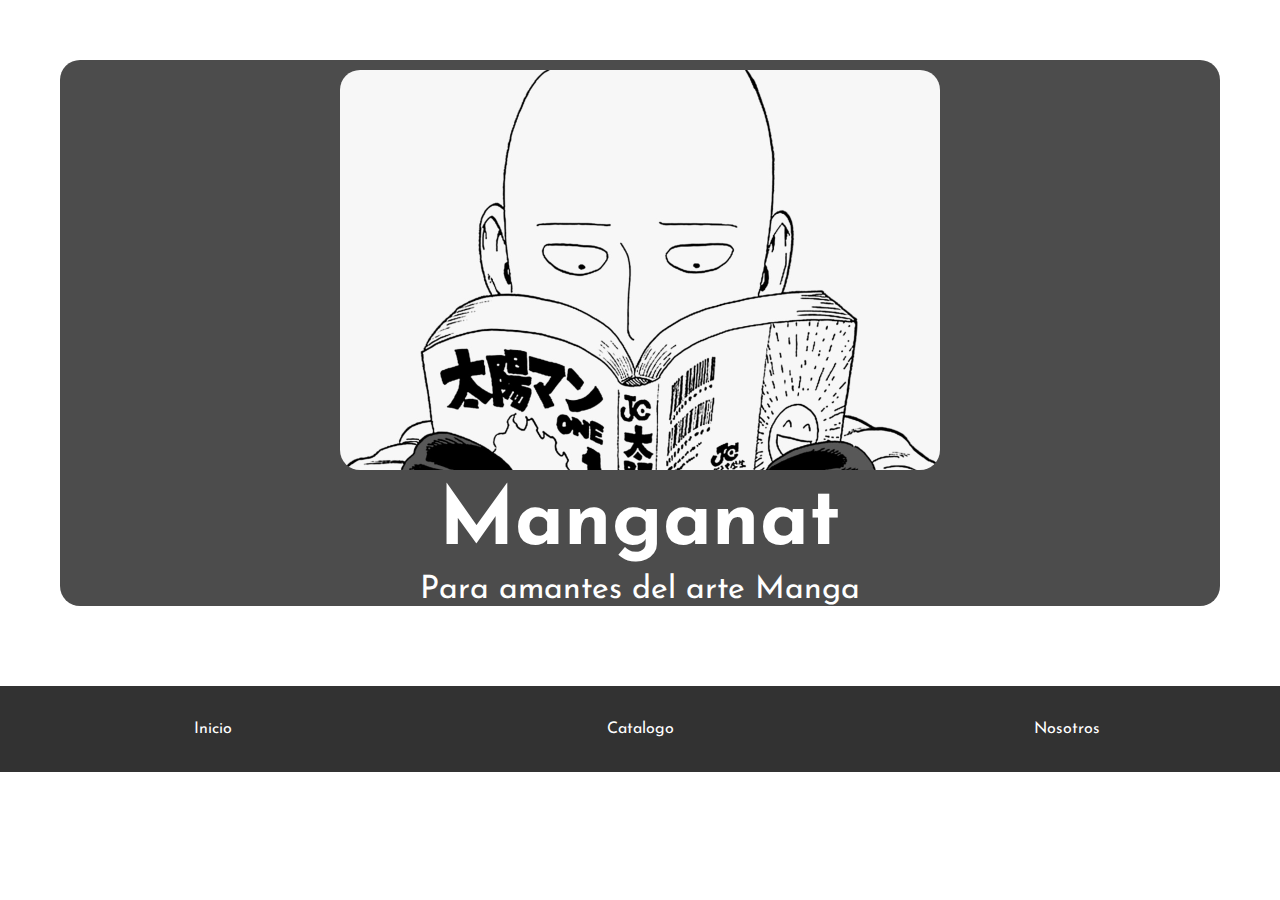
==== index.html @ 16a97c56 "Nav listo" ====
<!DOCTYPE html>
<html lang="en">
<head>
    <meta charset="UTF-8">
    <meta name="viewport" content="width=device-width, initial-scale=1.0">
    <link rel="stylesheet" href="/css/style.css">
    <link rel="icon" href="/img/favicon.png">
    <title>Manganat</title>
</head>
<body>
    <!-- Header -->
    <header>
        <div>
            <img src="/img/header.jpg" alt="leyendo-manga">
            <h1>Manganat</h1>
            <p>Para amantes del arte Manga</p>
        </div>
    </header>
    <!-- Navegacion -->
    <nav class="navbar">
        <a href="#">Inicio</a>
        <a href="#">Catalogo</a>
        <a href="#">Nosotros</a>
    </nav>
    <div class="row">
        <aside></aside>
        <section></section>
    </div>
    <footer>

    </footer>
</body>
</html>
---- css/style.css ----
@import url(colors.css);
@import url(common.css);
@import url('https://fonts.googleapis.com/css2?family=Josefin+Sans:ital,wght@0,100..700;1,100..700&display=swap');
@import url(header.css);
@import url(nav-bar.css);
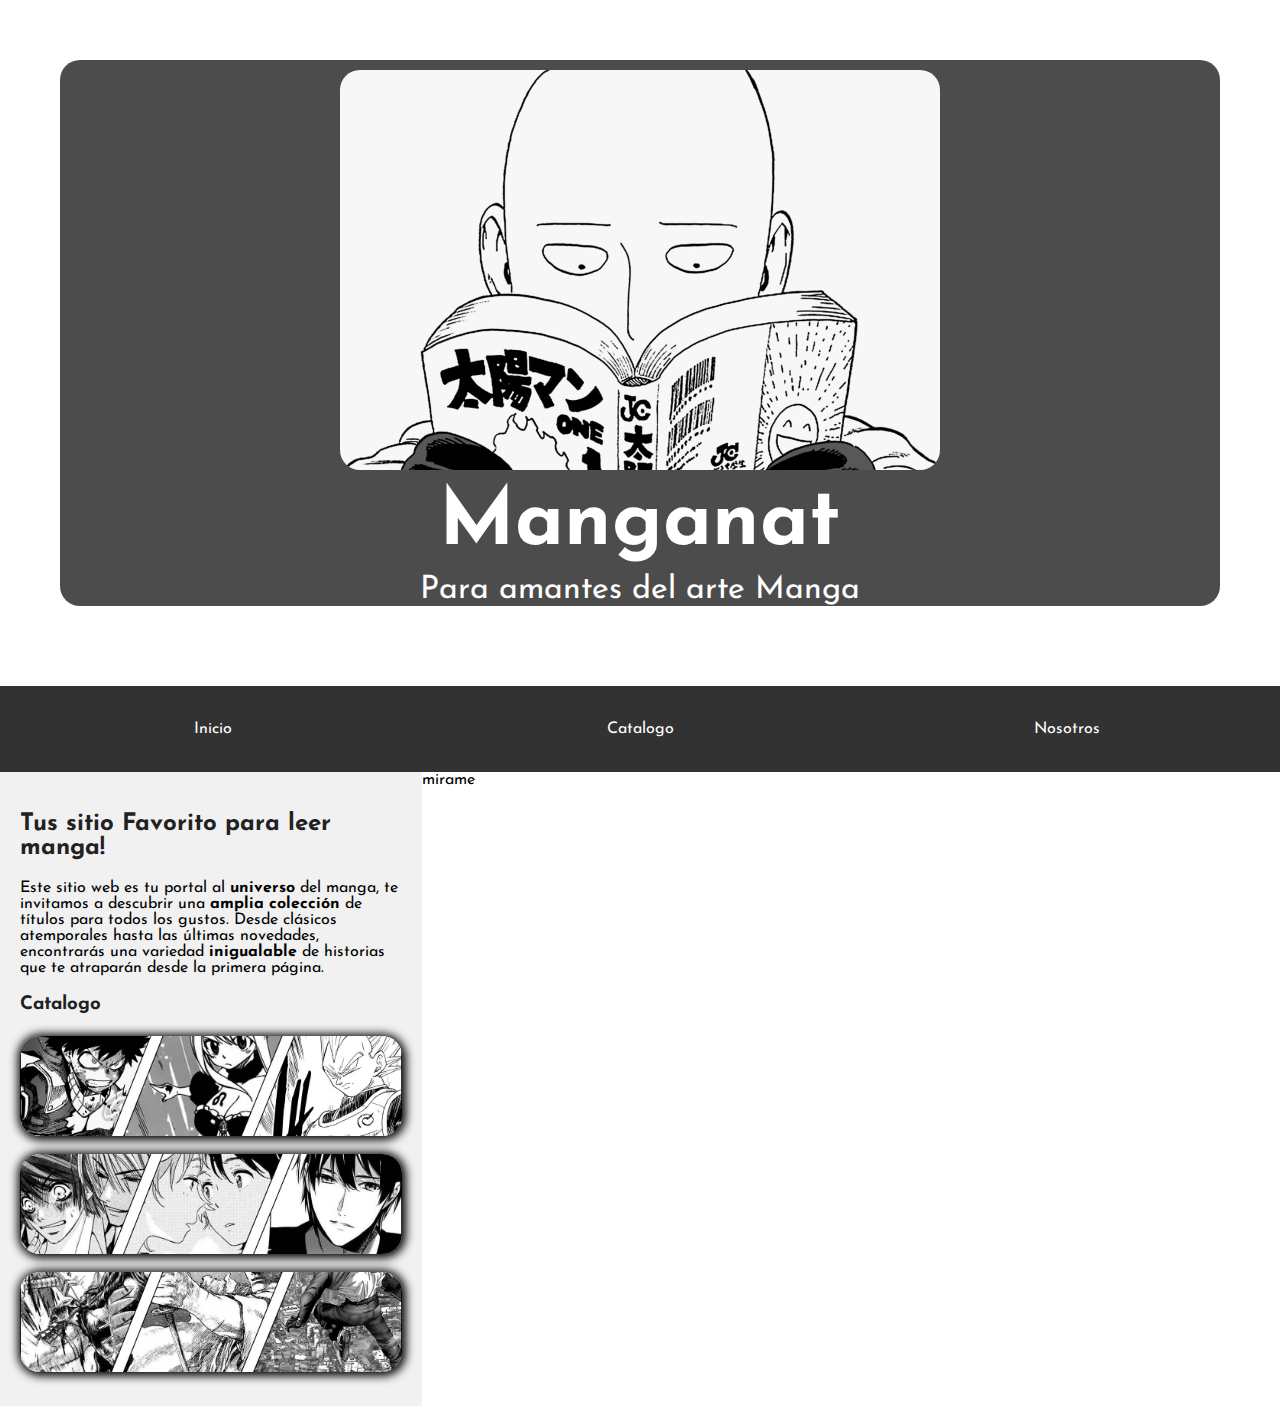
==== commit 843b586d: "aside completado" ====
--- a/index.html
+++ b/index.html
@@ -22,9 +22,29 @@
         <a href="#">Catalogo</a>
         <a href="#">Nosotros</a>
     </nav>
+    <!-- Aside y Section -->
     <div class="row">
-        <aside></aside>
-        <section></section>
+        <aside>
+            <div>
+                <h2>Tus sitio Favorito para leer manga!</h2>
+                <p>Este sitio web es tu portal al <strong>universo</strong> del manga, te invitamos a descubrir una <strong>amplia colección</strong> de títulos para todos los gustos. Desde clásicos atemporales hasta las últimas novedades, encontrarás una variedad <strong>inigualable</strong> de historias que te atraparán desde la primera página.</p>
+            </div>
+            <!-- aqui tenemos el listado de catalogos de los mangas -->
+            <h3>Catalogo</h3>
+            <a href="#" class="manga-link">
+                <h4>SHONEN</h4>
+                <img src="img/Shonen.jpg" alt="shonen" class="manga-img">
+            </a>
+            <a href="#" class="manga-link">
+                <h4>YAOI</h4>
+                <img src="img/Yaoi.jpg" alt="yaoi" class="manga-img">
+            </a>            
+            <a href="#" class="manga-link">
+                <h4>SEINEN</h4>
+                <img src="img/Seinen.jpg" alt="seinen" class="manga-img">
+            </a>            
+        </aside>
+        <section class="main">mirame</section>
     </div>
     <footer>
 
--- a/css/style.css
+++ b/css/style.css
@@ -2,4 +2,40 @@
 @import url(common.css);
 @import url('https://fonts.googleapis.com/css2?family=Josefin+Sans:ital,wght@0,100..700;1,100..700&display=swap');
 @import url(header.css);
-@import url(nav-bar.css);+@import url(nav-bar.css);
+@import url(aside.css);
+
+.row {
+    display: flex;
+    flex-wrap: wrap;
+}
+.main {
+    flex: 67%;
+    height: 400px;
+    background-color: white;
+}
+
+@media screen and (max-width: 800px) {
+    .navbar, .row {
+        flex-flow: column wrap;
+    }
+    .navbar a{
+        padding: 20px;
+    }
+    header div img {
+        width: 200px;
+        height: 150px;
+    }
+    header h1 {
+        font-size: 2em;
+        margin: 10px 0 10px;
+    }
+    header p {
+        margin: 0 0 20px;
+        font-size: 1em;
+    }
+    aside img {
+        width: 430px;
+        height: 250px;
+    }
+}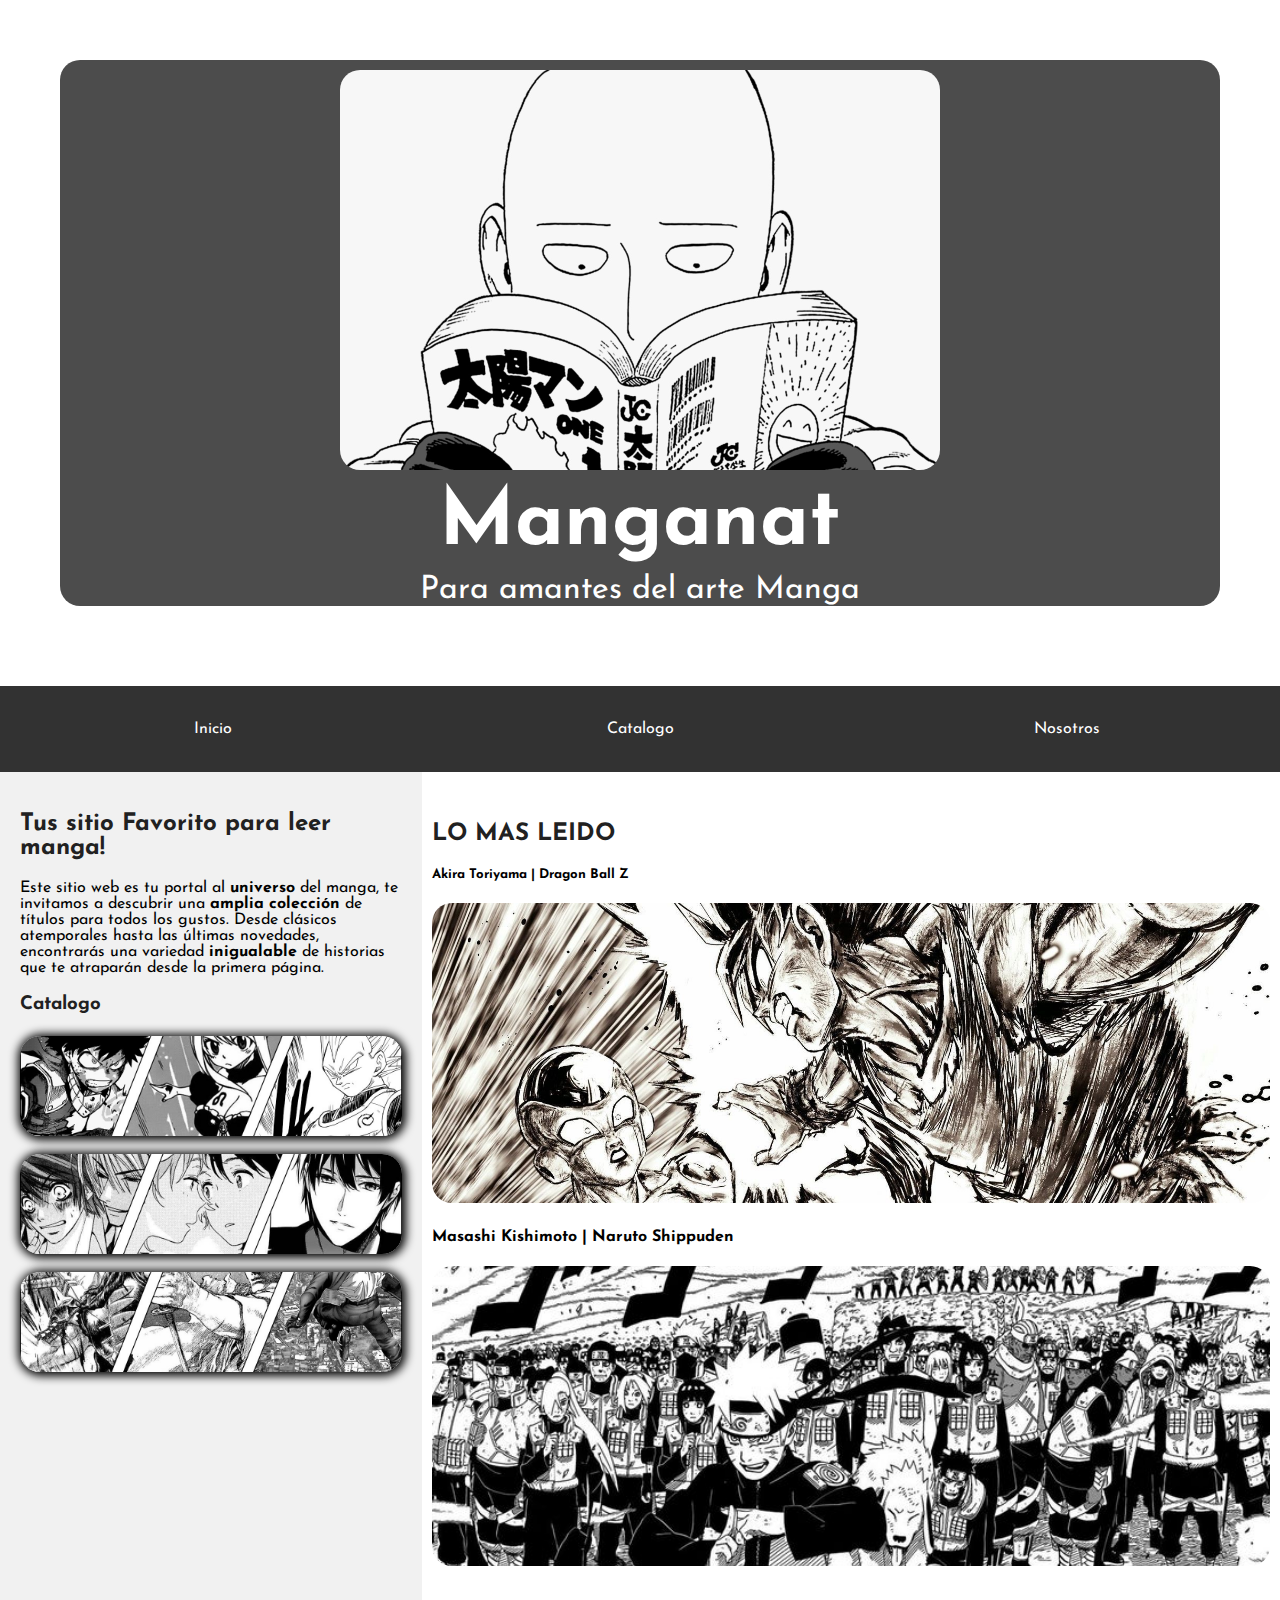
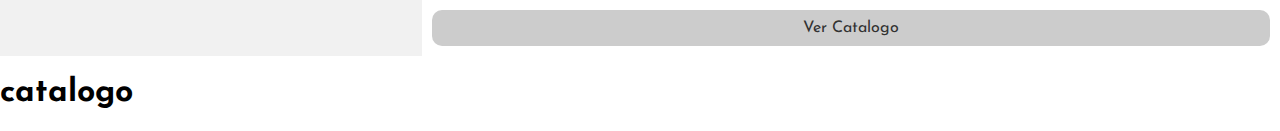
==== commit 3bbbbe0e: "section completado" ====
--- a/index.html
+++ b/index.html
@@ -18,11 +18,11 @@
     </header>
     <!-- Navegacion -->
     <nav class="navbar">
-        <a href="#">Inicio</a>
+        <a href="/index.html">Inicio</a>
         <a href="#">Catalogo</a>
         <a href="#">Nosotros</a>
     </nav>
-    <!-- Aside y Section -->
+    <!-- Aside, Donde estara el catalogo  -->
     <div class="row">
         <aside>
             <div>
@@ -44,10 +44,43 @@
                 <img src="img/Seinen.jpg" alt="seinen" class="manga-img">
             </a>            
         </aside>
-        <section class="main">mirame</section>
-    </div>
+        <!-- Section donde estara todo el Contenido! -->
+        <section class="main">
+            <article>
+                <h2>Lo mas Leido</h2>
+                <h5>Akira Toriyama | Dragon Ball Z</h5>
+                <a href="">
+                    <img src="/img/dragonball.jpg" alt="dragonball">
+                </a>
+            </article>
+            <article>
+                <h4>Masashi Kishimoto | Naruto Shippuden</h4>
+                <a href="">
+                    <img src="/img/naruto.jpg" alt="dragonball">
+                </a>
+            </article>
+            <a href="#" id="more-manga">Ver Catalogo</a>
+        </section>
+        <!-- <section class="main">
+            <article>
+                <a href="/lector-manga.html">
+                    <img src="/img/manga-tomo-1.png" alt="Son Goku y Sus Amigos">
+                </a>
+                <p>Autor: Akira Toriyama</p>
+                <p>Paginas: 87</p>
+            </article>
+            <article>
+                <a href="/lector-manga-2.html">
+                    <img src="/img/manga-tomo-2.png" alt="Son Goku y Sus Amigos">
+                </a>
+                <p>Autor: Akira Toriyama</p>
+                <p>Paginas: 93</p>
+            </article>
+        </section> -->
+    </div> <!-- /row -->
+    
     <footer>
-
+        <h1>catalogo</h1>
     </footer>
 </body>
 </html>--- a/css/style.css
+++ b/css/style.css
@@ -4,16 +4,7 @@
 @import url(header.css);
 @import url(nav-bar.css);
 @import url(aside.css);
-
-.row {
-    display: flex;
-    flex-wrap: wrap;
-}
-.main {
-    flex: 67%;
-    height: 400px;
-    background-color: white;
-}
+@import url(content.css);
 
 @media screen and (max-width: 800px) {
     .navbar, .row {
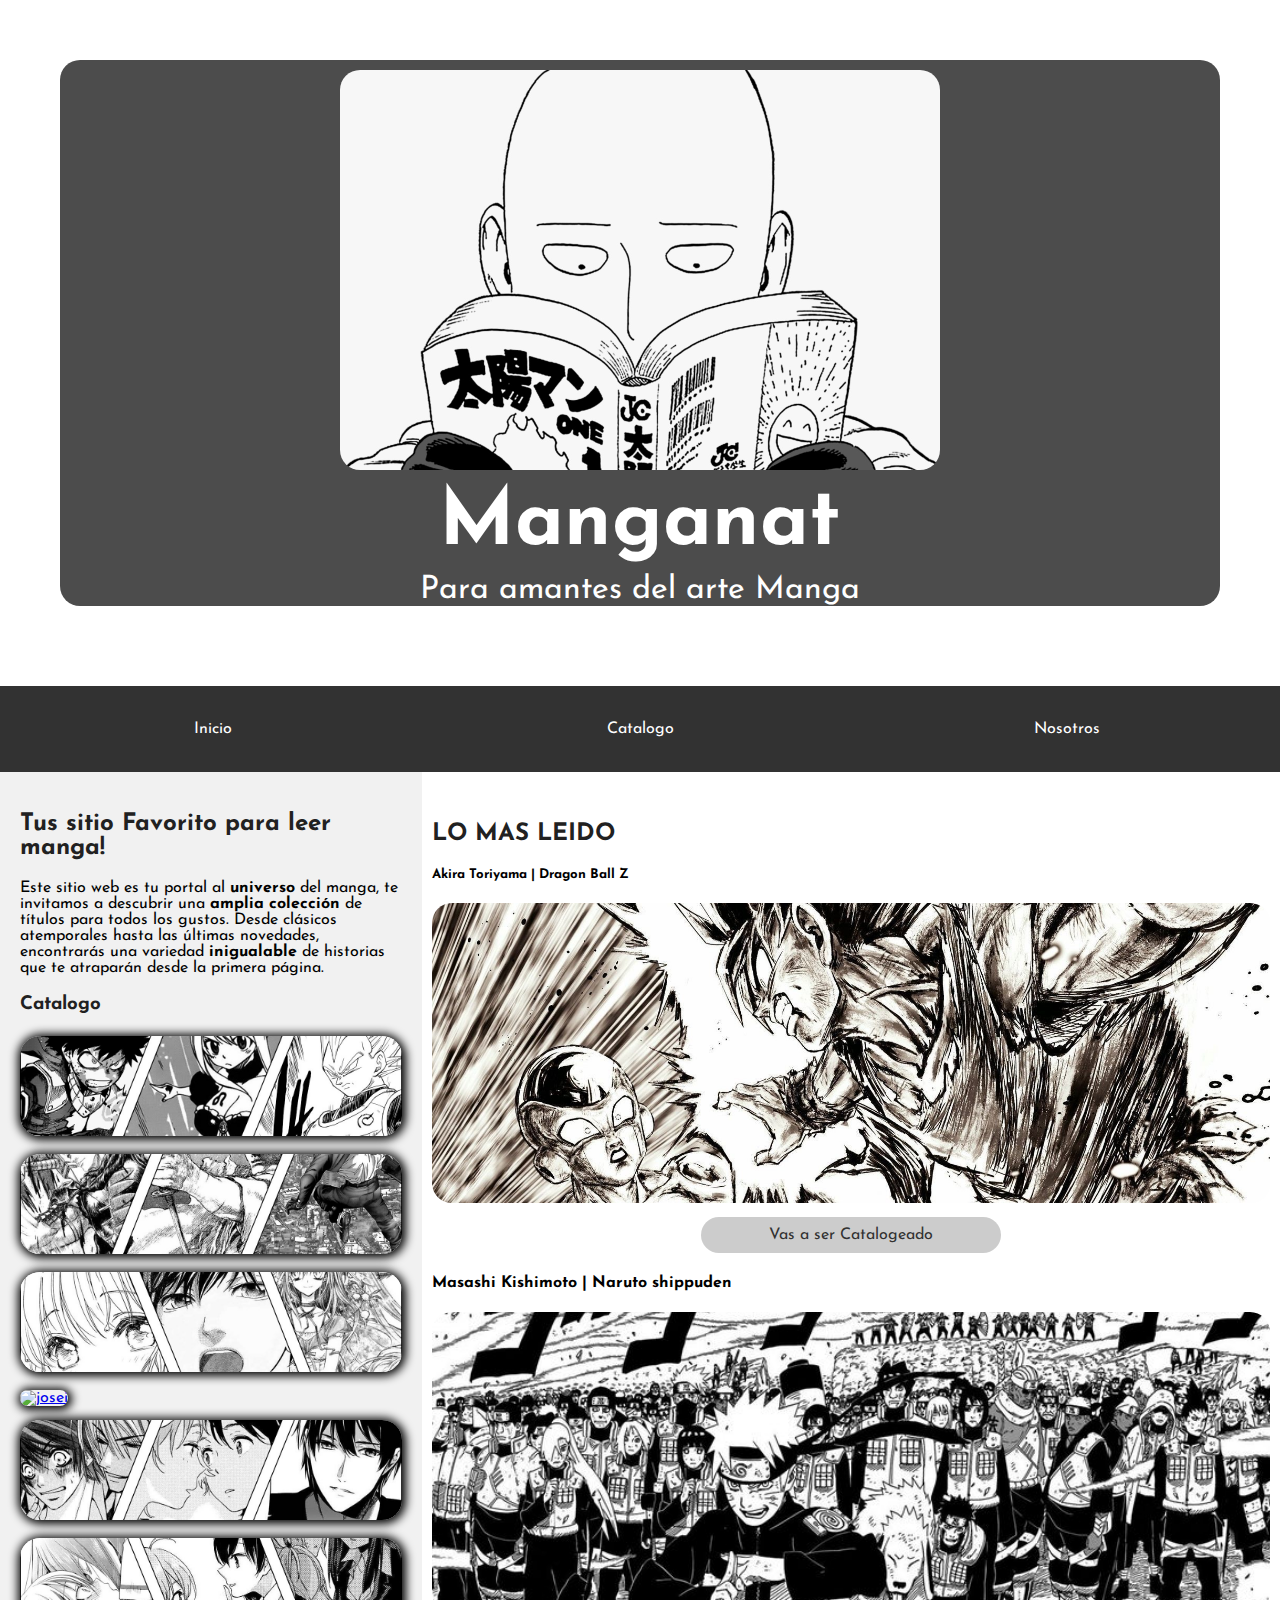
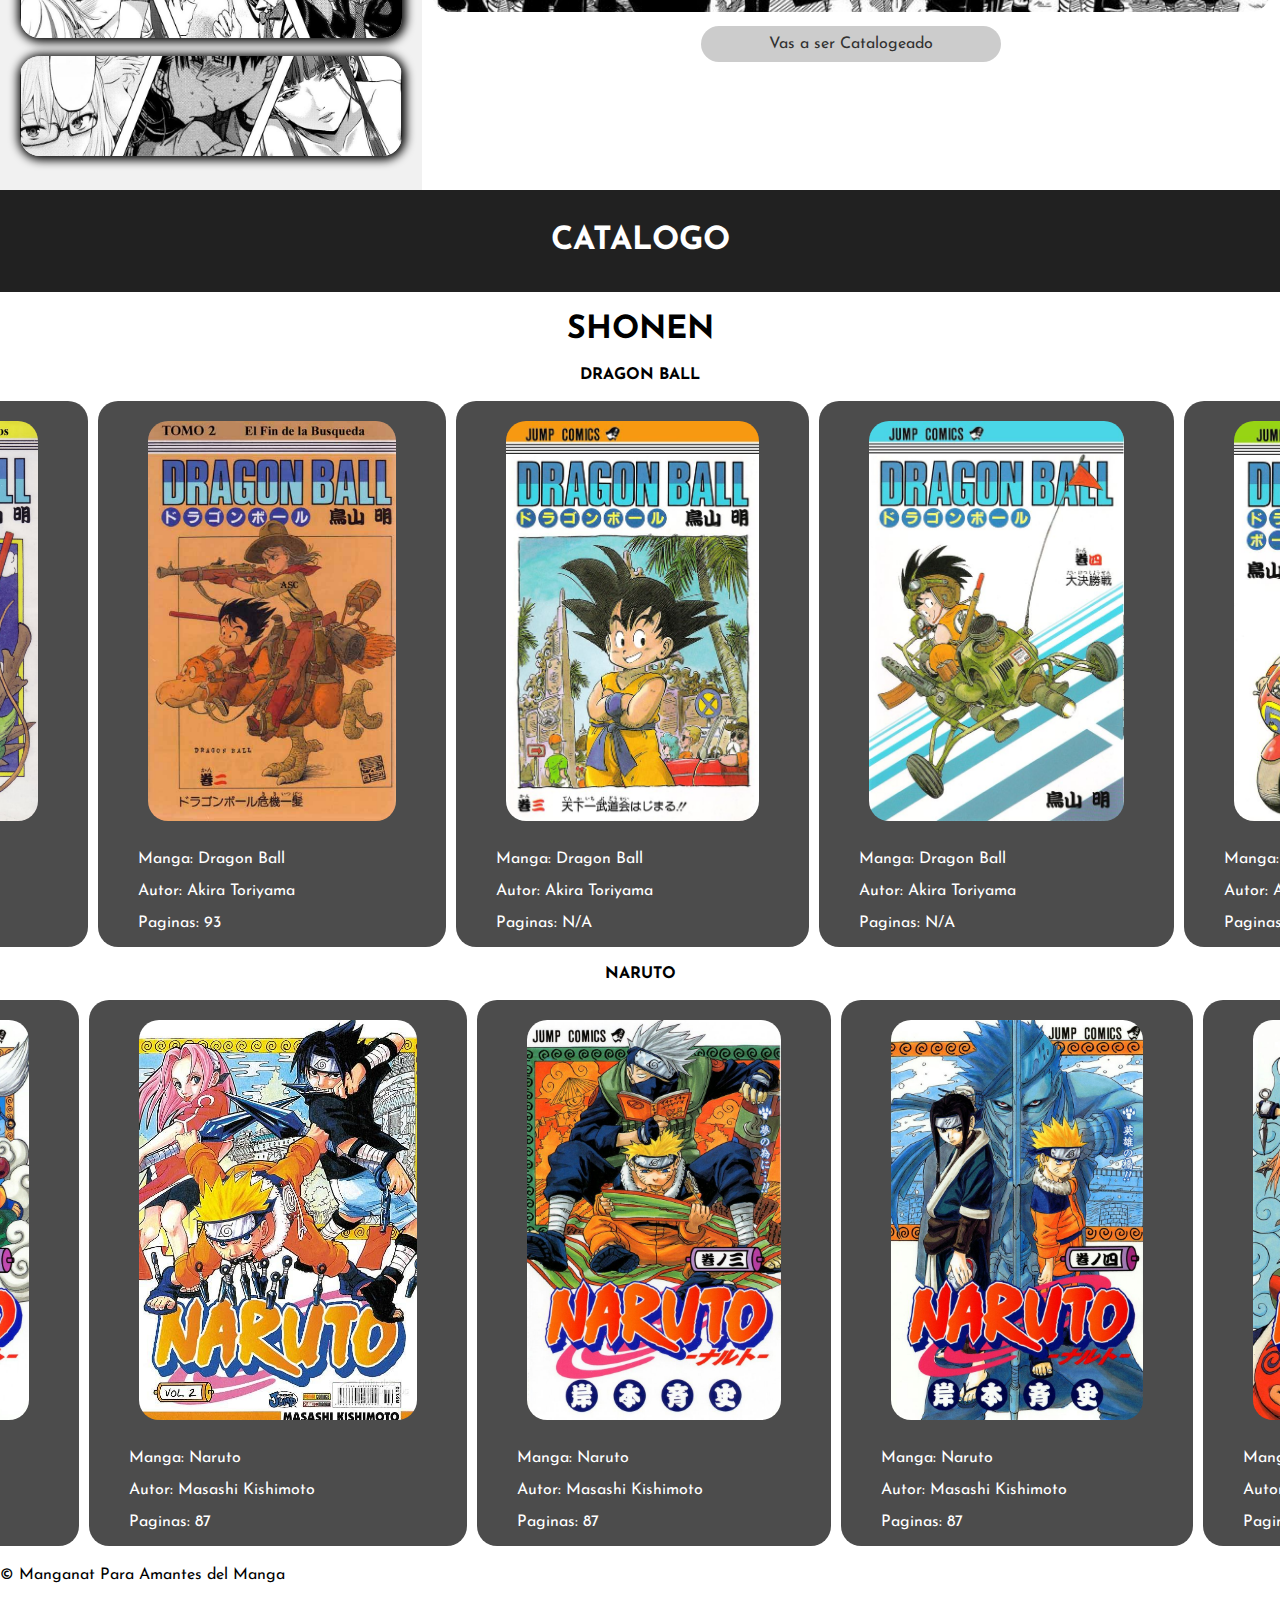
==== commit 65138e82: "catalogo preparado" ====
--- a/index.html
+++ b/index.html
@@ -18,12 +18,12 @@
     </header>
     <!-- Navegacion -->
     <nav class="navbar">
-        <a href="/index.html">Inicio</a>
-        <a href="#">Catalogo</a>
+        <a href="#row">Inicio</a>
+        <a href="#catalogo">Catalogo</a>
         <a href="#">Nosotros</a>
     </nav>
     <!-- Aside, Donde estara el catalogo  -->
-    <div class="row">
+    <div class="row" id="row">
         <aside>
             <div>
                 <h2>Tus sitio Favorito para leer manga!</h2>
@@ -31,18 +31,34 @@
             </div>
             <!-- aqui tenemos el listado de catalogos de los mangas -->
             <h3>Catalogo</h3>
-            <a href="#" class="manga-link">
+            <a href="#catalogo" class="manga-link">
                 <h4>SHONEN</h4>
                 <img src="img/Shonen.jpg" alt="shonen" class="manga-img">
             </a>
             <a href="#" class="manga-link">
-                <h4>YAOI</h4>
-                <img src="img/Yaoi.jpg" alt="yaoi" class="manga-img">
-            </a>            
-            <a href="#" class="manga-link">
                 <h4>SEINEN</h4>
                 <img src="img/Seinen.jpg" alt="seinen" class="manga-img">
-            </a>            
+            </a>
+            <a href="#" class="manga-link">
+                <h4>SHOJO</h4>
+                <img src="img/shojo.jpg" alt="shojo" class="manga-img">
+            </a>
+            <a href="#" class="manga-link">
+                <h4>JOSEI</h4>
+                <img src="img/josei.jpg" alt="josei" class="manga-img">
+            </a>  
+            <a href="#" class="manga-link">
+                <h4>YAOI +18</h4>
+                <img src="img/Yaoi.jpg" alt="yaoi" class="manga-img">
+            </a>
+            <a href="#" class="manga-link">
+                <h4>YURI +18</h4>
+                <img src="img/Yuri.jpg" alt="yuri" class="manga-img">
+            </a>
+            <a href="#" class="manga-link">
+                <h4>HENTAI +18</h4>
+                <img src="img/Hentai.jpg" alt="hentai" class="manga-img">
+            </a>                 
         </aside>
         <!-- Section donde estara todo el Contenido! -->
         <section class="main">
@@ -52,35 +68,112 @@
                 <a href="">
                     <img src="/img/dragonball.jpg" alt="dragonball">
                 </a>
+                <a href="#dragon-ball" class="more-manga">Vas a ser Catalogeado</a>
             </article>
             <article>
-                <h4>Masashi Kishimoto | Naruto Shippuden</h4>
+                <h4>Masashi Kishimoto | Naruto shippuden</h4>
                 <a href="">
                     <img src="/img/naruto.jpg" alt="dragonball">
                 </a>
             </article>
-            <a href="#" id="more-manga">Ver Catalogo</a>
+            <a href="#naruto" class="more-manga">Vas a ser Catalogeado</a>
         </section>
-        <!-- <section class="main">
-            <article>
-                <a href="/lector-manga.html">
-                    <img src="/img/manga-tomo-1.png" alt="Son Goku y Sus Amigos">
-                </a>
-                <p>Autor: Akira Toriyama</p>
-                <p>Paginas: 87</p>
-            </article>
-            <article>
-                <a href="/lector-manga-2.html">
-                    <img src="/img/manga-tomo-2.png" alt="Son Goku y Sus Amigos">
-                </a>
-                <p>Autor: Akira Toriyama</p>
-                <p>Paginas: 93</p>
-            </article>
-        </section> -->
-    </div> <!-- /row -->
-    
+        <!--  -->
+    </div> <!-- /row --> 
+    <div id="catalogo">
+        <h1>catalogo</h1>
+    </div>
+    <!-- Dragon Ball -->
+    <h1 class="shonen-title">shonen</h1>
+    <h2 class="manga-title" id="dragon-ball">Dragon Ball</h2>
+    <div class="shonen">
+        <div class="card">
+            <a href="/lector-manga.html">
+                <img src="/img/manga-tomo-1.png" alt="tomo1">
+            </a>
+            <p>Manga: Dragon Ball</p>
+            <p>Autor: Akira Toriyama</p>
+            <p>Paginas: 87</p>
+        </div>
+        <div class="card">
+            <a href="/lector-manga-2.html">
+                <img src="/img/manga-tomo-2.png" alt="tomo2">
+            </a>
+            <p>Manga: Dragon Ball</p>
+            <p>Autor: Akira Toriyama</p>
+            <p>Paginas: 93</p>
+        </div>
+        <div class="card">
+            <a href="/en-proceso.html">
+                <img src="/img/manga-tomo-3.png" alt="tomo3">
+            </a>
+            <p>Manga: Dragon Ball</p>
+            <p>Autor: Akira Toriyama</p>
+            <p>Paginas: N/A</p>
+        </div>
+        <div class="card">
+            <a href="/en-proceso.html">
+                <img src="/img/manga-tomo-4.png" alt="tomo4">
+            </a>
+            <p>Manga: Dragon Ball</p>
+            <p>Autor: Akira Toriyama</p>
+            <p>Paginas: N/A</p>
+        </div>
+        <div class="card">
+            <a href="/en-proceso.html">
+                <img src="/img/manga-tomo-5.png" alt="tomo5">
+            </a>
+            <p>Manga: Dragon Ball</p>
+            <p>Autor: Akira Toriyama</p>
+            <p>Paginas: N/A</p>
+        </div>
+    </div>
+    <!-- Naruto -->
+    <h2 class="manga-title">Naruto</h2>
+    <div class="shonen" id="naruto">
+        <div class="card">
+            <a href="/en-proceso.html">
+                <img src="/img/naruto-tomo/1.jpg" alt="tomo1">
+            </a>
+            <p>Manga: Naruto</p>
+            <p>Autor: Masashi Kishimoto</p>
+            <p>Paginas: 87</p>
+        </div>
+        <div class="card">
+            <a href="/lector-manga-2.html">
+                <img src="/img/naruto-tomo/2.jpg" alt="tomo2">
+            </a>
+            <p>Manga: Naruto</p>
+            <p>Autor: Masashi Kishimoto</p>
+            <p>Paginas: 87</p>
+        </div>
+        <div class="card">
+            <a href="/en-proceso.html">
+                <img src="/img/naruto-tomo/3.jpg" alt="tomo3">
+            </a>
+            <p>Manga: Naruto</p>
+            <p>Autor: Masashi Kishimoto</p>
+            <p>Paginas: 87</p>
+        </div>
+        <div class="card">
+            <a href="/en-proceso.html">
+                <img src="/img/naruto-tomo/4.jpg" alt="tomo4">
+            </a>
+            <p>Manga: Naruto</p>
+            <p>Autor: Masashi Kishimoto</p>
+            <p>Paginas: 87</p>
+        </div>
+        <div class="card">
+            <a href="/en-proceso.html">
+                <img src="/img/naruto-tomo/5.jpg" alt="tomo5">
+            </a>
+            <p>Manga: Naruto</p>
+            <p>Autor: Masashi Kishimoto</p>
+            <p>Paginas: 87</p>
+        </div>
+    </div>
     <footer>
-        <h1>catalogo</h1>
+        <p>&copy; Manganat Para Amantes del Manga</p>
     </footer>
 </body>
 </html>--- a/css/style.css
+++ b/css/style.css
@@ -5,6 +5,12 @@
 @import url(nav-bar.css);
 @import url(aside.css);
 @import url(content.css);
+@import url(catalogo.css);
+@import url(pdf-view.css);
+
+.fondo {
+    background-color: black;
+}
 
 @media screen and (max-width: 800px) {
     .navbar, .row {
@@ -29,4 +35,9 @@
         width: 430px;
         height: 250px;
     }
+    .shonen {
+        justify-content: center;
+        align-items: center;
+        flex-wrap: wrap;
+    }
 }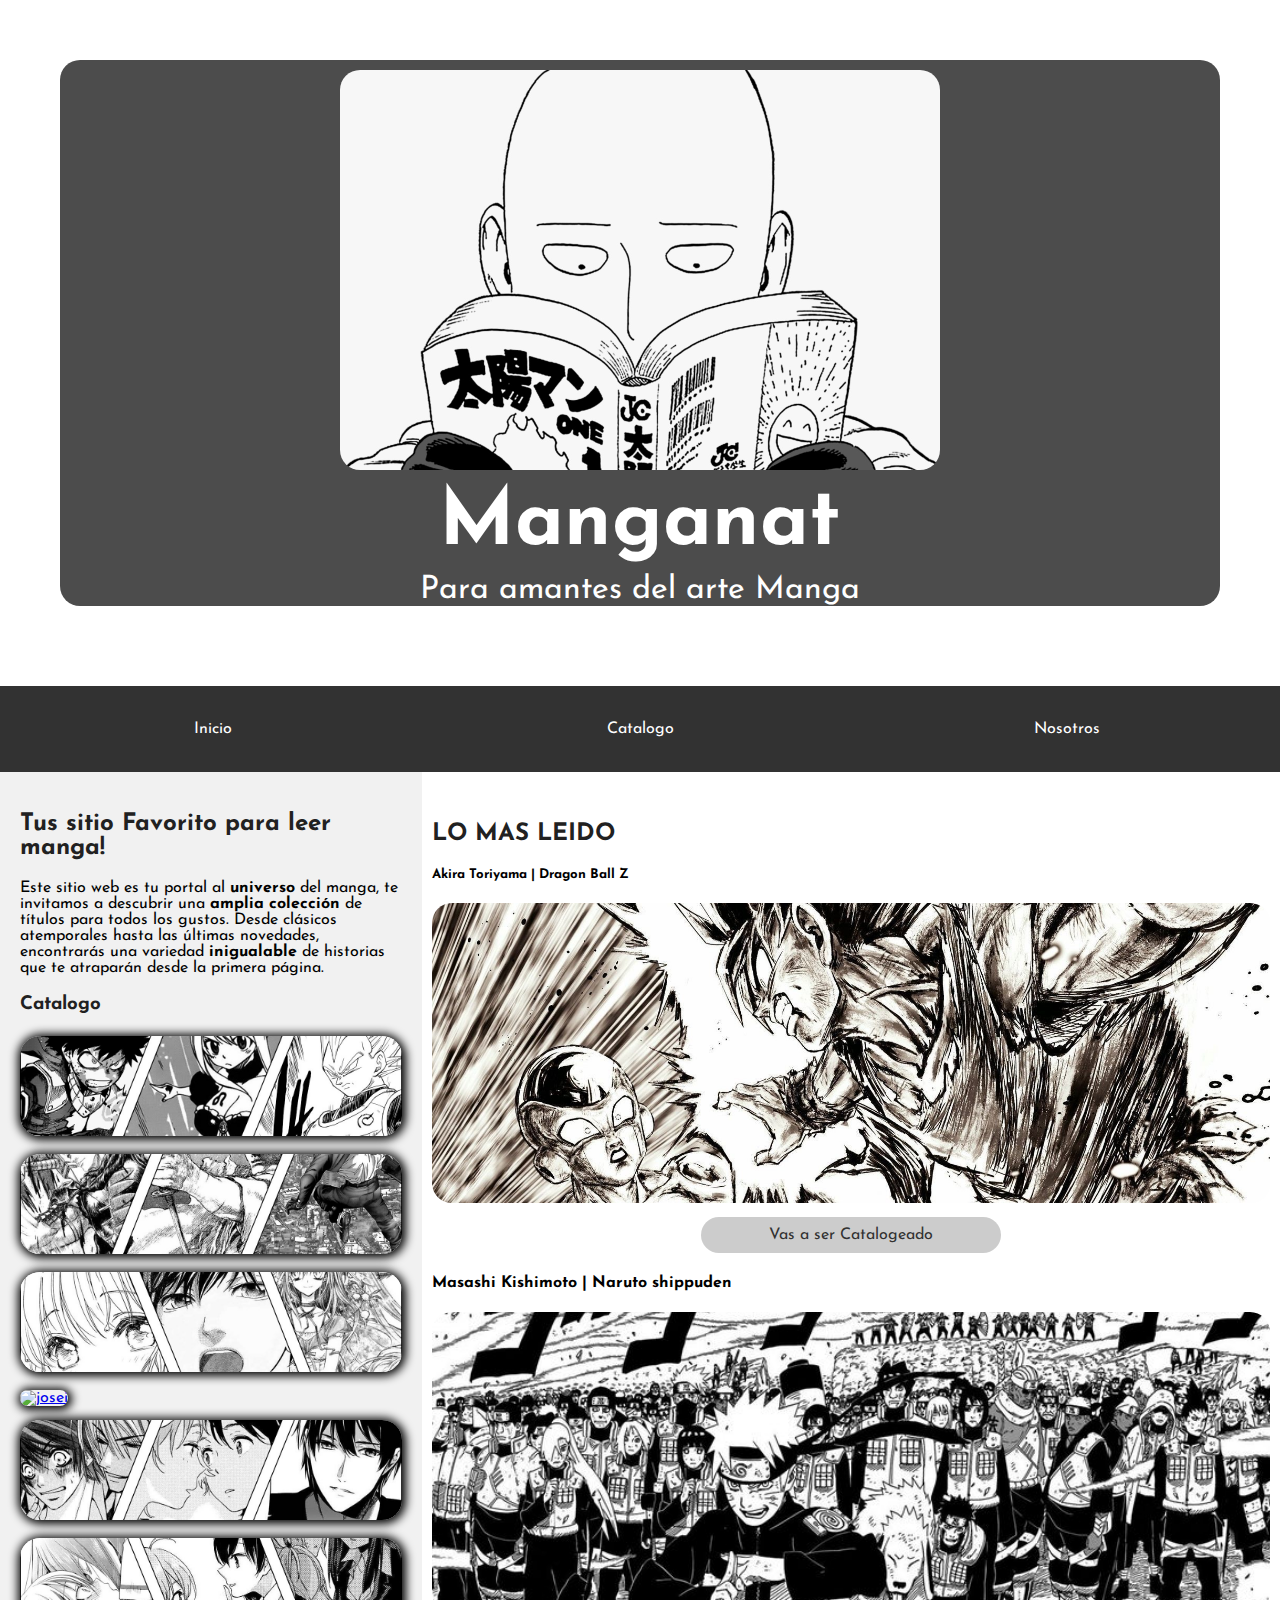
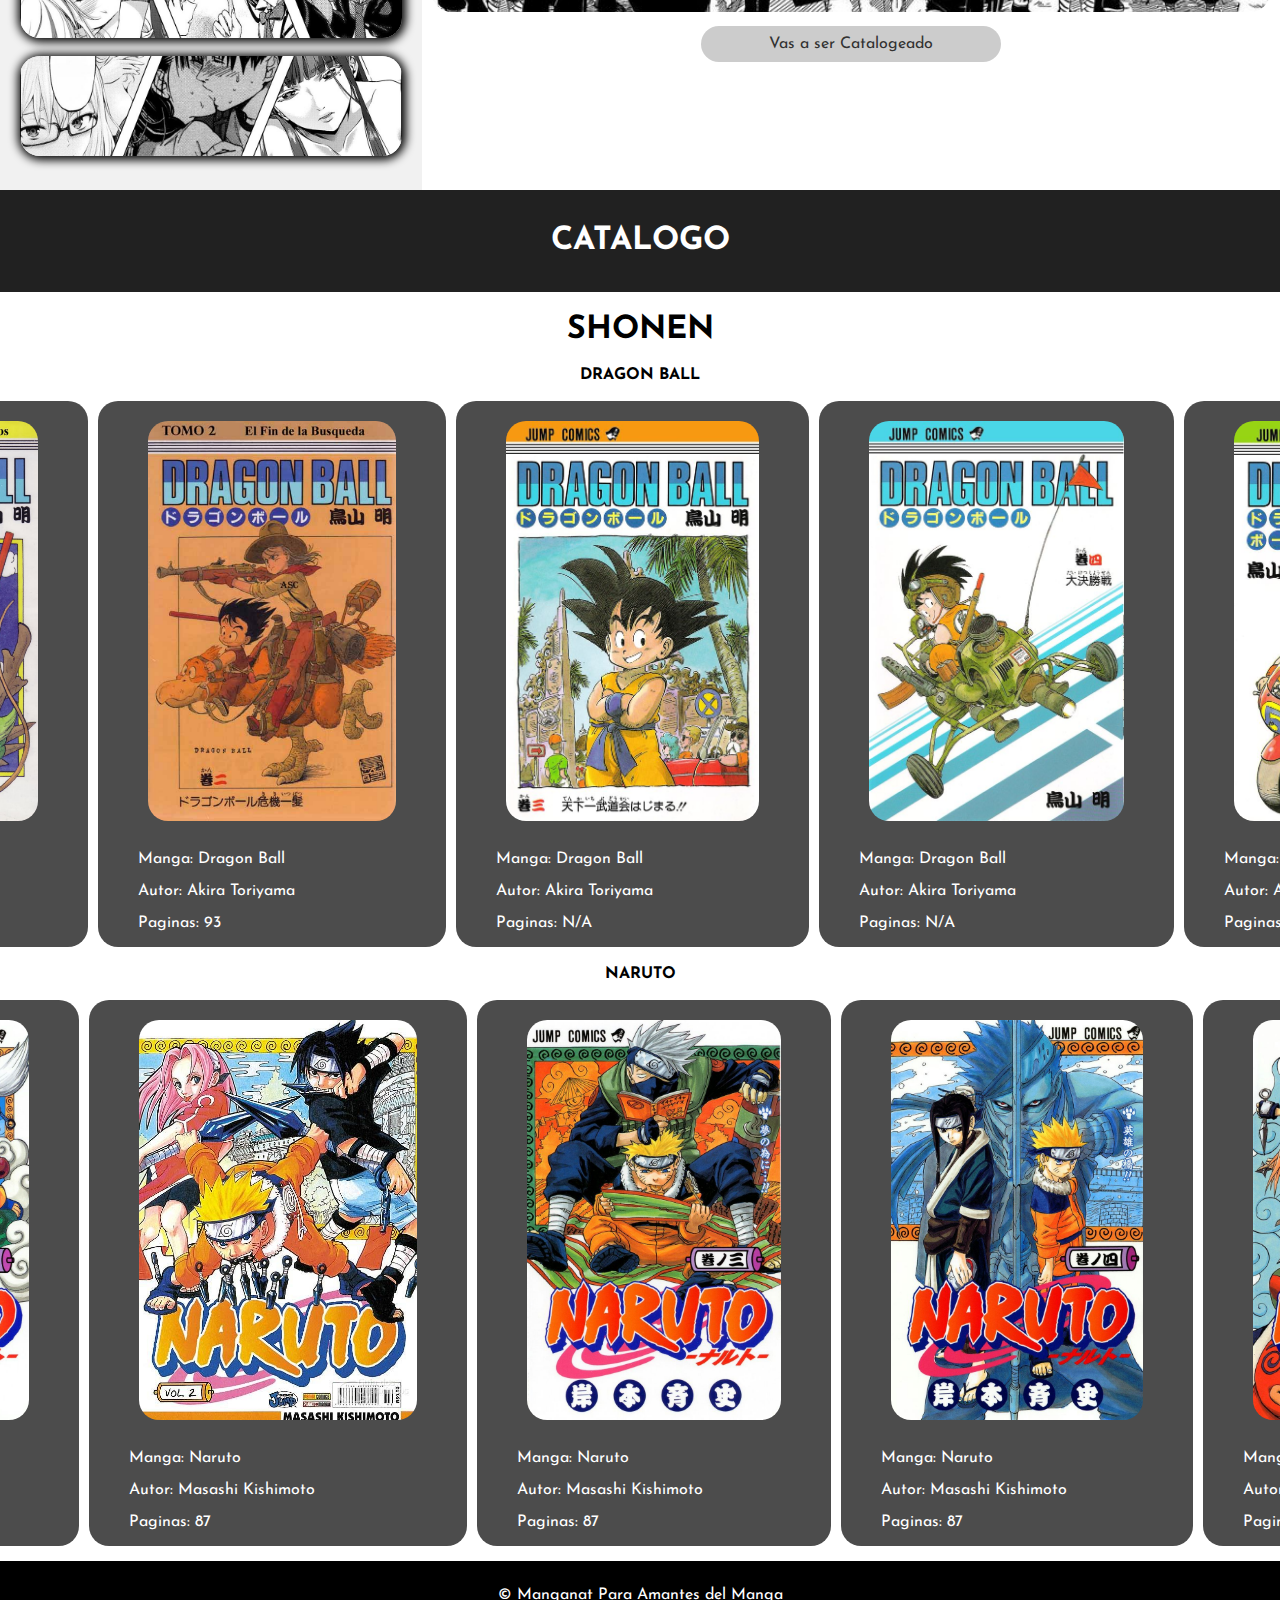
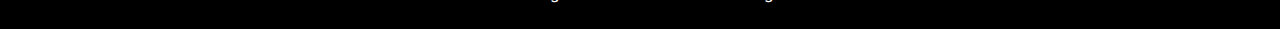
==== commit 129569d9: "footer completado" ====
--- a/index.html
+++ b/index.html
@@ -20,7 +20,7 @@
     <nav class="navbar">
         <a href="#row">Inicio</a>
         <a href="#catalogo">Catalogo</a>
-        <a href="#">Nosotros</a>
+        <a href="/en-proceso.html">Nosotros</a>
     </nav>
     <!-- Aside, Donde estara el catalogo  -->
     <div class="row" id="row">
--- a/css/style.css
+++ b/css/style.css
@@ -7,6 +7,7 @@
 @import url(content.css);
 @import url(catalogo.css);
 @import url(pdf-view.css);
+@import url(footer.css);
 
 .fondo {
     background-color: black;
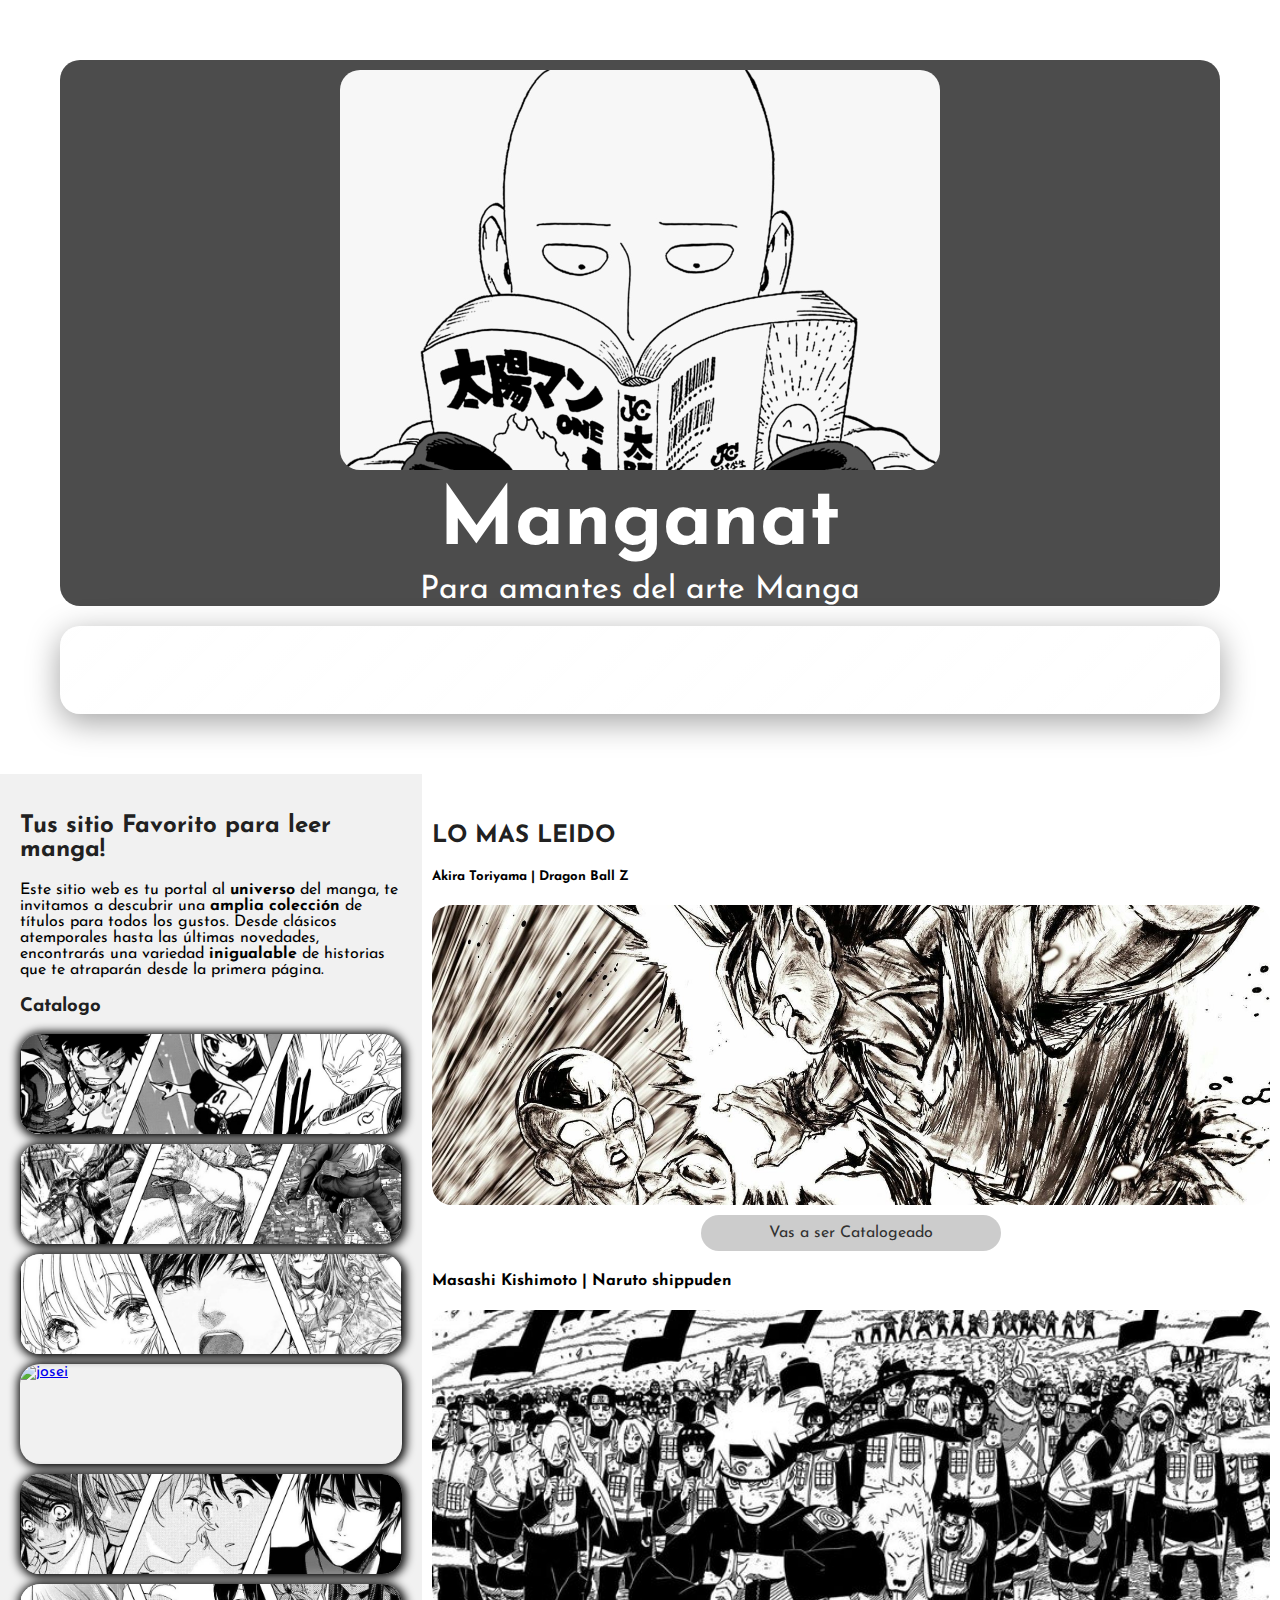
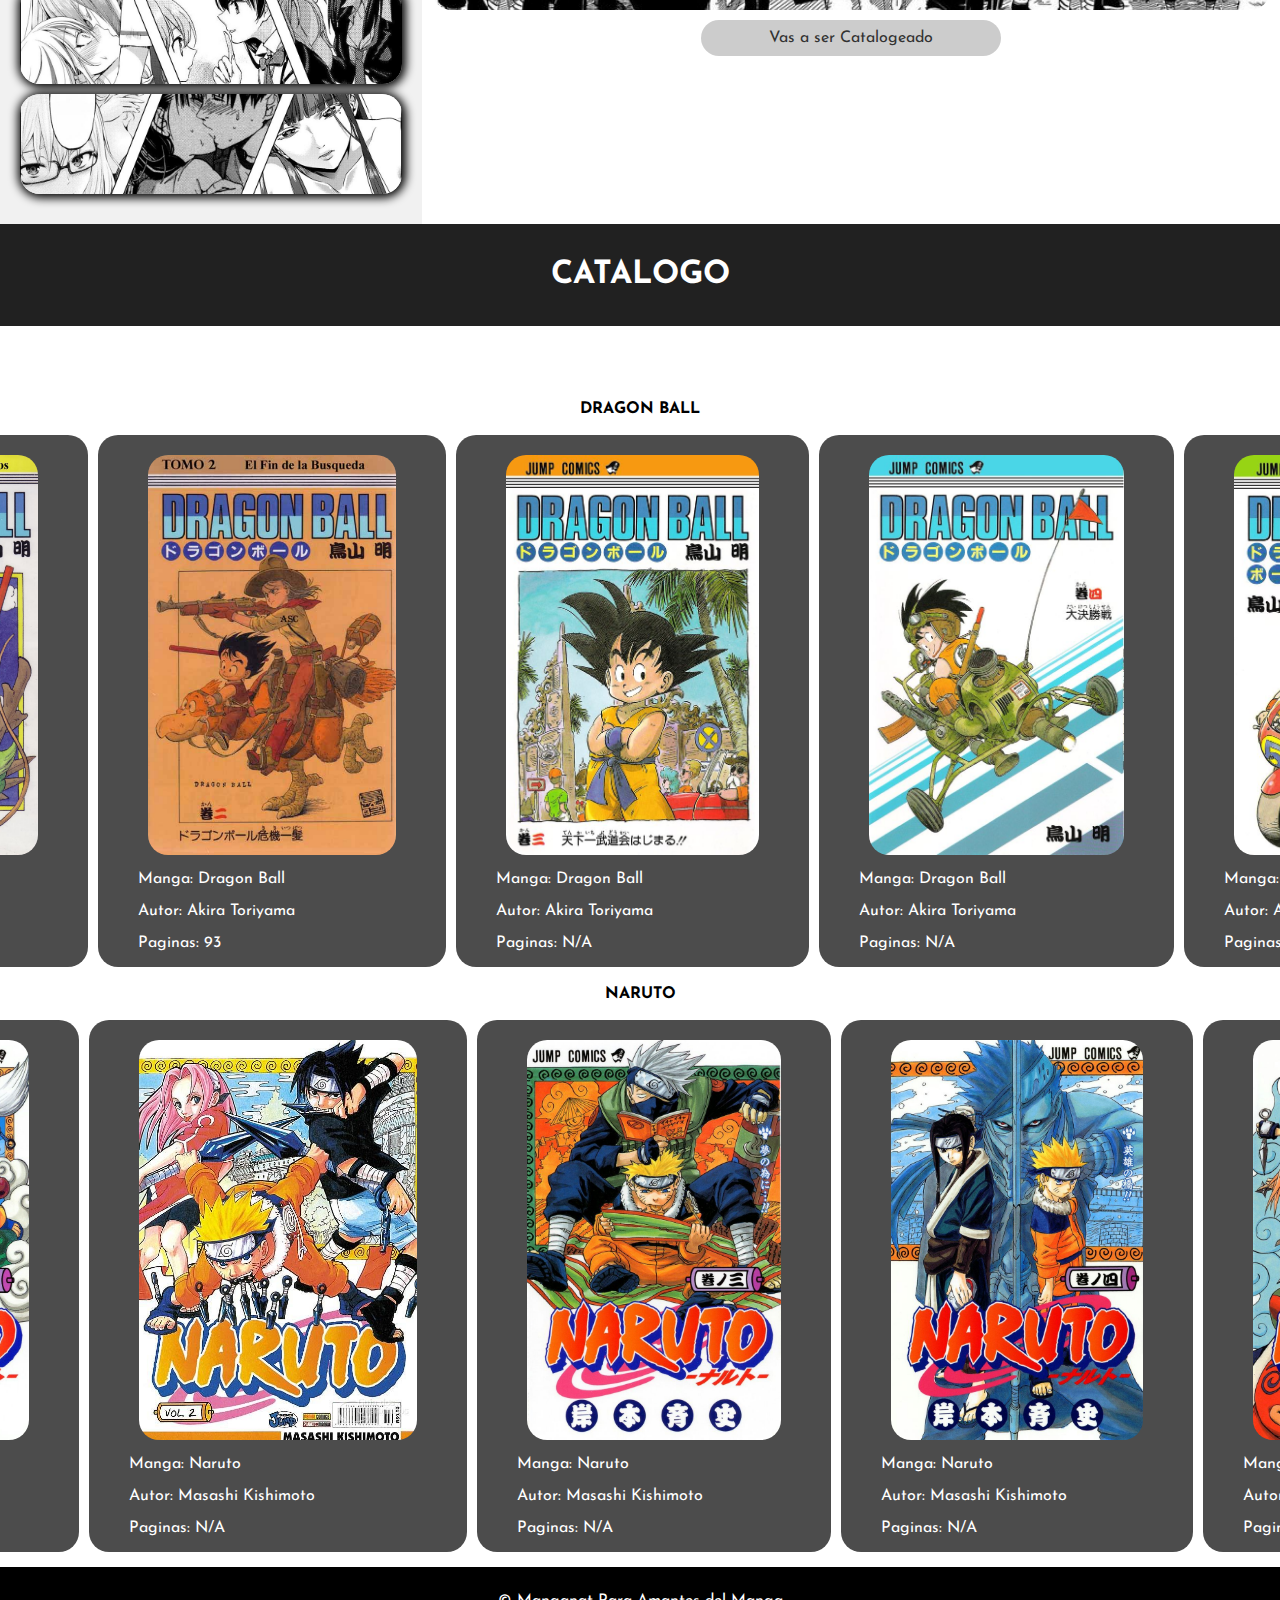
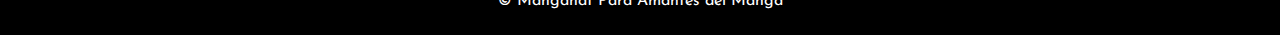
==== commit edbed841: "configuracion nueva de estilos y agregamos ciclo Async" ====
--- a/index.html
+++ b/index.html
@@ -15,13 +15,14 @@
             <h1>Manganat</h1>
             <p>Para amantes del arte Manga</p>
         </div>
+           <!-- Navegacion -->
+        <nav class="navbar">
+            <a href="#row">Inicio</a>
+            <a href="/en-proceso.html">Buscar</a>
+            <a href="#catalogo">Catalogo</a>
+        </nav>
     </header>
-    <!-- Navegacion -->
-    <nav class="navbar">
-        <a href="#row">Inicio</a>
-        <a href="#catalogo">Catalogo</a>
-        <a href="/en-proceso.html">Nosotros</a>
-    </nav>
+ 
     <!-- Aside, Donde estara el catalogo  -->
     <div class="row" id="row">
         <aside>
@@ -137,7 +138,7 @@
             </a>
             <p>Manga: Naruto</p>
             <p>Autor: Masashi Kishimoto</p>
-            <p>Paginas: 87</p>
+            <p>Paginas: N/A</p>
         </div>
         <div class="card">
             <a href="/lector-manga-2.html">
@@ -145,7 +146,7 @@
             </a>
             <p>Manga: Naruto</p>
             <p>Autor: Masashi Kishimoto</p>
-            <p>Paginas: 87</p>
+            <p>Paginas: N/A</p>
         </div>
         <div class="card">
             <a href="/en-proceso.html">
@@ -153,7 +154,7 @@
             </a>
             <p>Manga: Naruto</p>
             <p>Autor: Masashi Kishimoto</p>
-            <p>Paginas: 87</p>
+            <p>Paginas: N/A</p>
         </div>
         <div class="card">
             <a href="/en-proceso.html">
@@ -161,7 +162,7 @@
             </a>
             <p>Manga: Naruto</p>
             <p>Autor: Masashi Kishimoto</p>
-            <p>Paginas: 87</p>
+            <p>Paginas: N/A</p>
         </div>
         <div class="card">
             <a href="/en-proceso.html">
@@ -169,11 +170,12 @@
             </a>
             <p>Manga: Naruto</p>
             <p>Autor: Masashi Kishimoto</p>
-            <p>Paginas: 87</p>
+            <p>Paginas: N/A</p>
         </div>
     </div>
     <footer>
         <p>&copy; Manganat Para Amantes del Manga</p>
     </footer>
+    <script src="/JavaScript/main.js"></script>
 </body>
 </html>--- a/css/style.css
+++ b/css/style.css
@@ -8,6 +8,7 @@
 @import url(catalogo.css);
 @import url(pdf-view.css);
 @import url(footer.css);
+@import url(source.css);
 
 .fondo {
     background-color: black;
